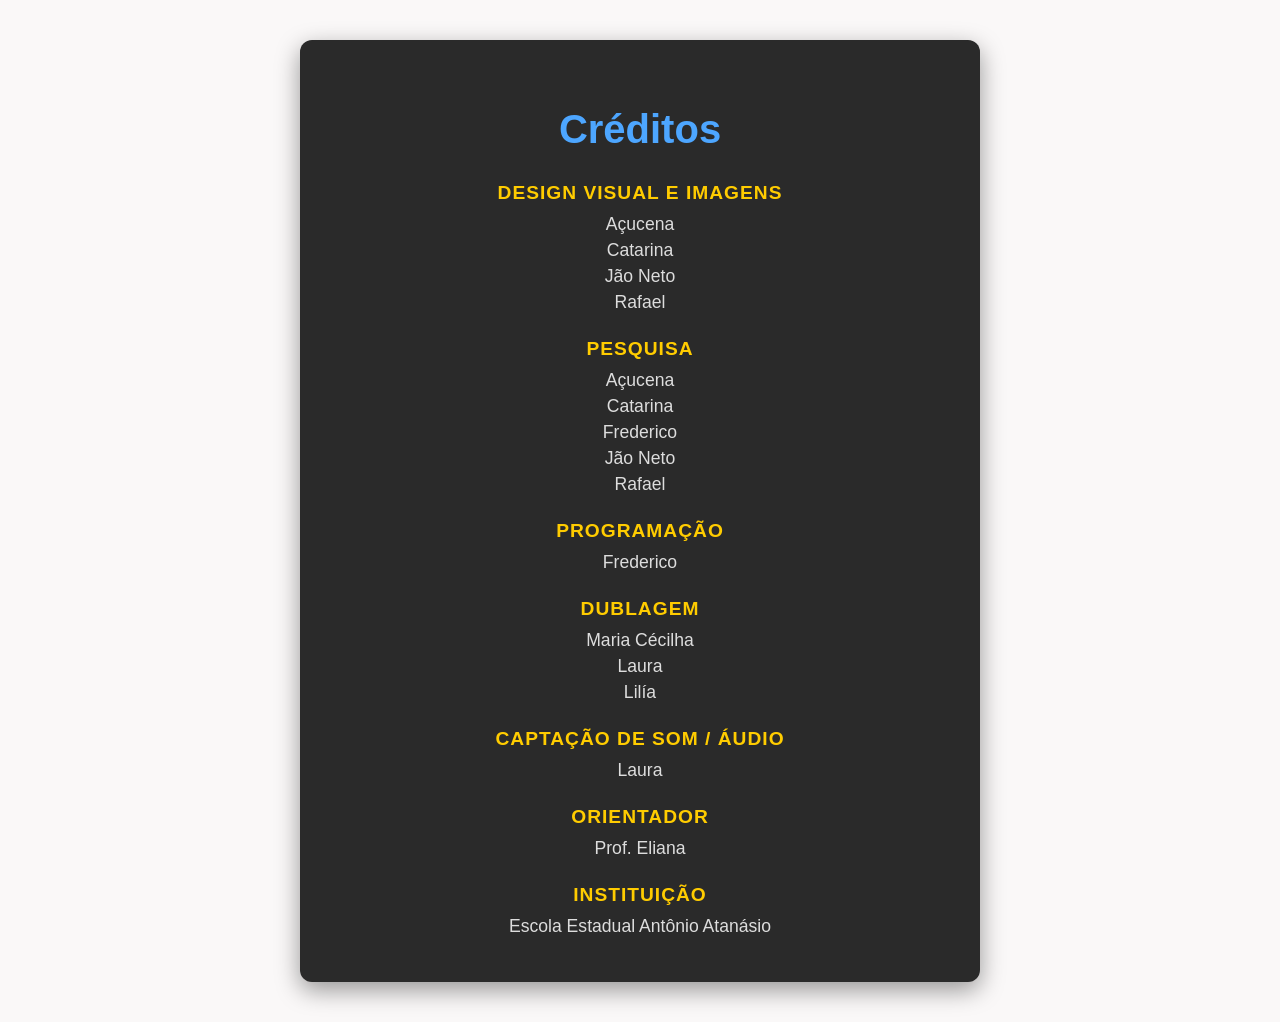
==== creditos.html @ a723da60 "correção" ====
<!DOCTYPE html>
<html lang="pt-BR">
<head>
    <meta charset="UTF-8">
    <title>Créditos</title>
    <link rel="stylesheet" href="credito.css">
</head>
<body>
    <div class="creditos-container">
        <h1>Créditos</h1>
        
        

        <h2>Design Visual e Imagens</h2>
        <ul>
            <li>Açucena</li>
            <li>Catarina</li>
            <li>Jão Neto</li>
            <li>Rafael</li>
        </ul>

        <h2>Pesquisa</h2>
        <ul>
            <li>Açucena</li>
            <li>Catarina</li>
            <li>Frederico</li>
            <li>Jão Neto</li>
            <li>Rafael</li>
        </ul>

        <h2>Programação</h2>
        <ul>
            <li>Frederico</li>
        </ul>

        <h2>Dublagem</h2>
        <ul>
            <li>Maria Cécilha</li>
            <li>Laura</li>
            <li>Lilía</li>
        </ul>

        <h2>Captação de Som / Áudio</h2>
        <ul>
            <li>Laura</li>
        </ul>

        <h2>Orientador</h2>
        <ul>
            <li>Prof. Eliana</li>
        </ul>

        <h2>Instituição</h2>
        <ul>
            <li>Escola Estadual Antônio Atanásio</li>
        </ul>
    </div>
</body>
</html>
---- credito.css ----
/* Estilo geral da página */
body {
    background-color: #faf8f8; 
    color: #000000;          
    font-family: 'Segoe UI', Tahoma, Geneva, Verdana, sans-serif;
    margin: 0;
    padding: 40px 20px;
    display: flex;
    justify-content: center; 
}


.creditos-container {
    background-color: #2a2a2a;
    padding: 40px;
    border-radius: 12px;
    max-width: 600px;
    width: 100%;
    box-shadow: 0 8px 24px rgba(0, 0, 0, 0.4);
    text-align: center;      
}


h1 {
    font-size: 2.5em;
    margin-bottom: 30px;
    color: #4da6ff;
}


h2 {
    font-size: 1.2em;
    margin-top: 25px;
    margin-bottom: 10px;
    color: #ffcc00;
    text-transform: uppercase;
    letter-spacing: 1px;
}


ul {
    list-style: none; 
    padding: 0;
    margin: 0;
}


li {
    font-size: 1.1em;
    margin-bottom: 5px;
    color: #dddddd;
}
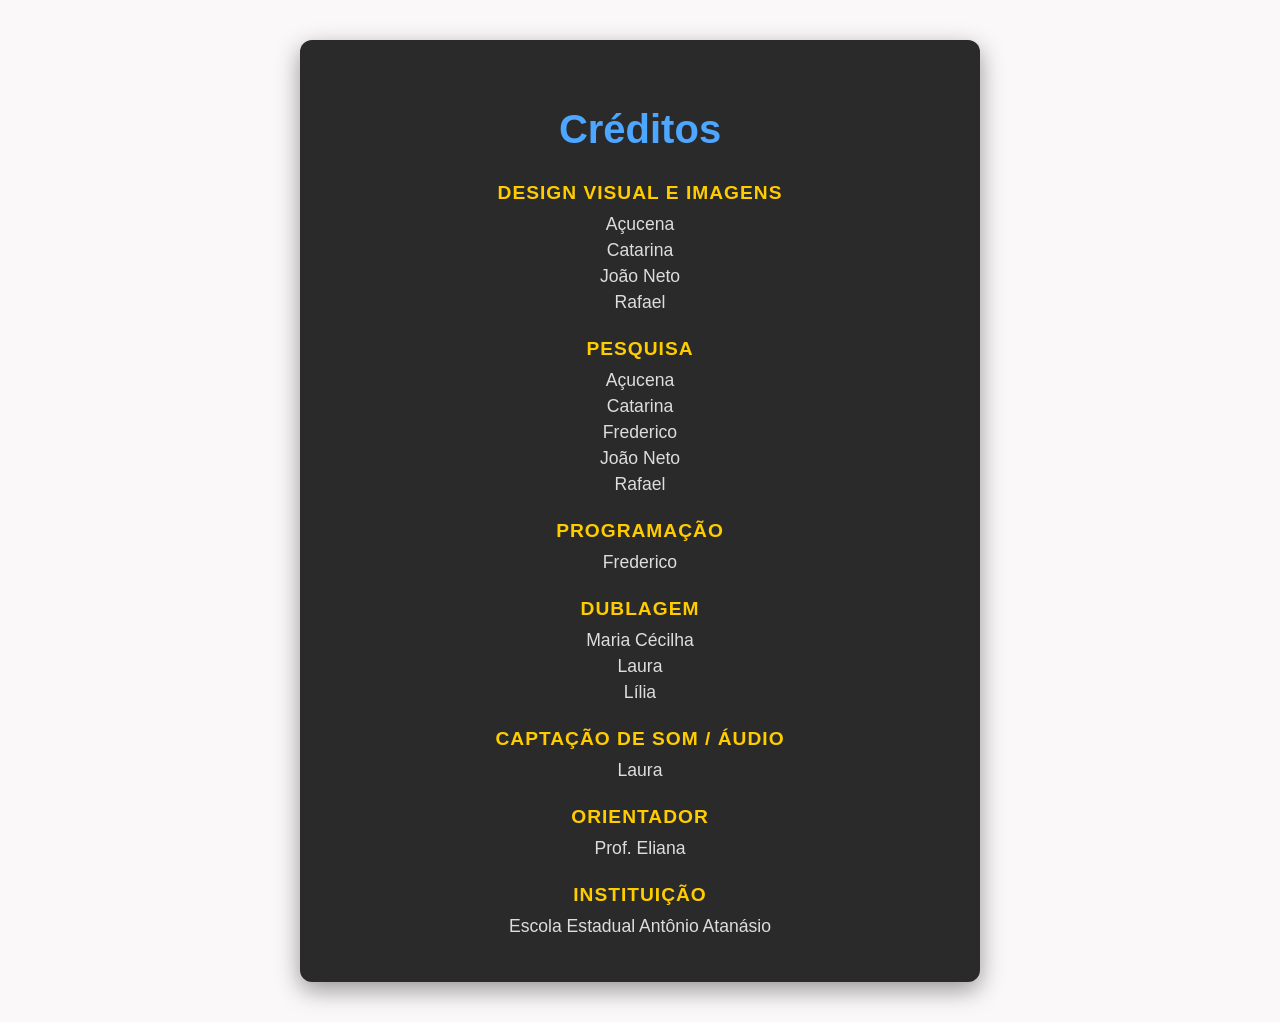
==== commit ffdb5da9: "Update creditos.html" ====
--- a/creditos.html
+++ b/creditos.html
@@ -15,7 +15,7 @@
         <ul>
             <li>Açucena</li>
             <li>Catarina</li>
-            <li>Jão Neto</li>
+            <li>João Neto</li>
             <li>Rafael</li>
         </ul>
 
@@ -24,7 +24,7 @@
             <li>Açucena</li>
             <li>Catarina</li>
             <li>Frederico</li>
-            <li>Jão Neto</li>
+            <li>João Neto</li>
             <li>Rafael</li>
         </ul>
 
@@ -37,7 +37,7 @@
         <ul>
             <li>Maria Cécilha</li>
             <li>Laura</li>
-            <li>Lilía</li>
+            <li>Lília</li>
         </ul>
 
         <h2>Captação de Som / Áudio</h2>
@@ -56,4 +56,4 @@
         </ul>
     </div>
 </body>
-</html>+</html>
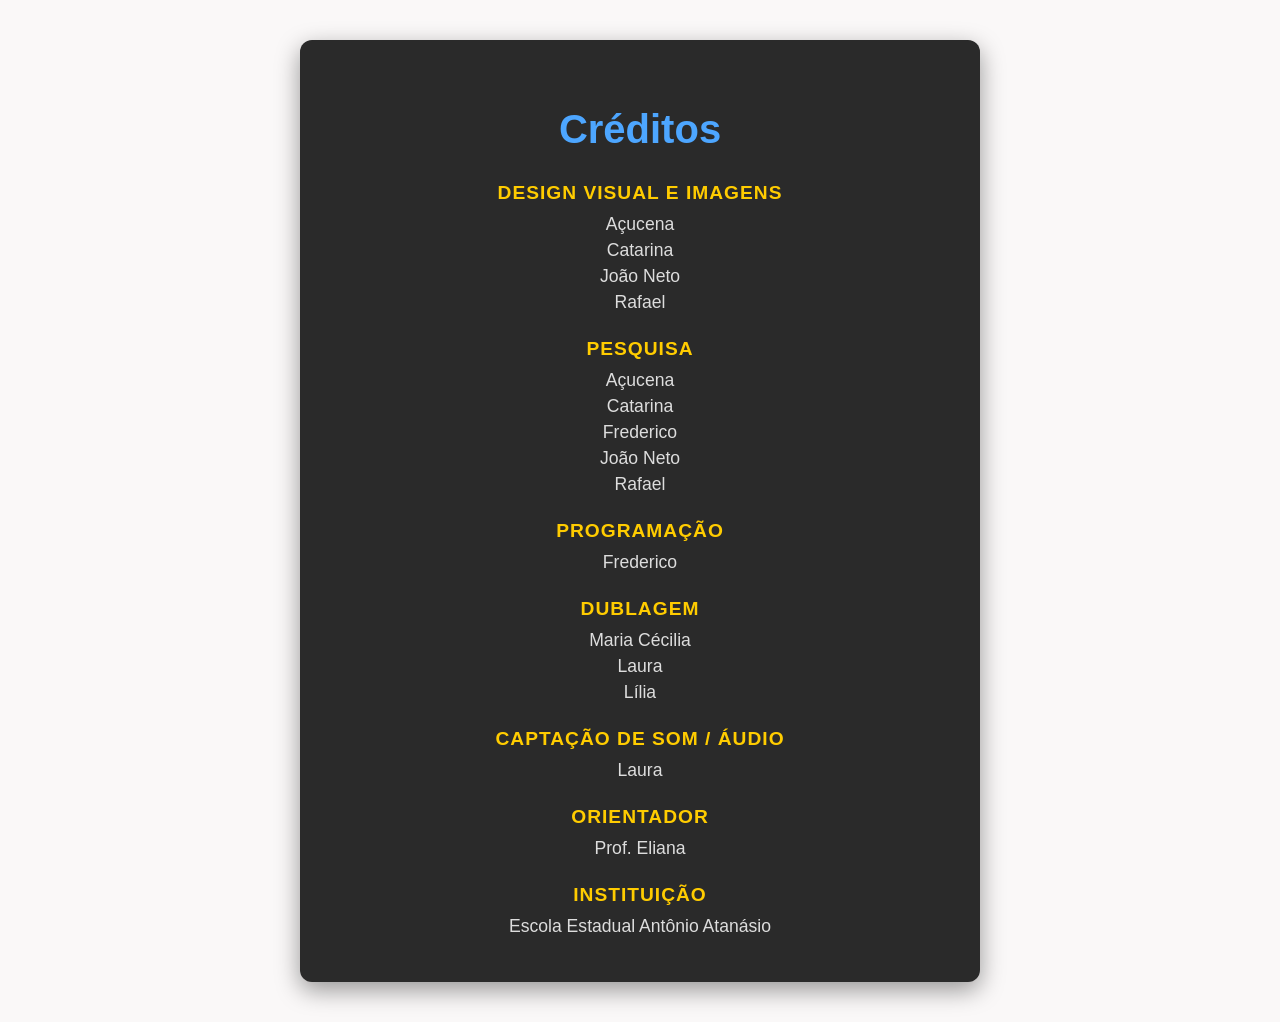
==== commit c5ffcbf3: "Update creditos.html" ====
--- a/creditos.html
+++ b/creditos.html
@@ -35,7 +35,7 @@
 
         <h2>Dublagem</h2>
         <ul>
-            <li>Maria Cécilha</li>
+            <li>Maria Cécilia</li>
             <li>Laura</li>
             <li>Lília</li>
         </ul>
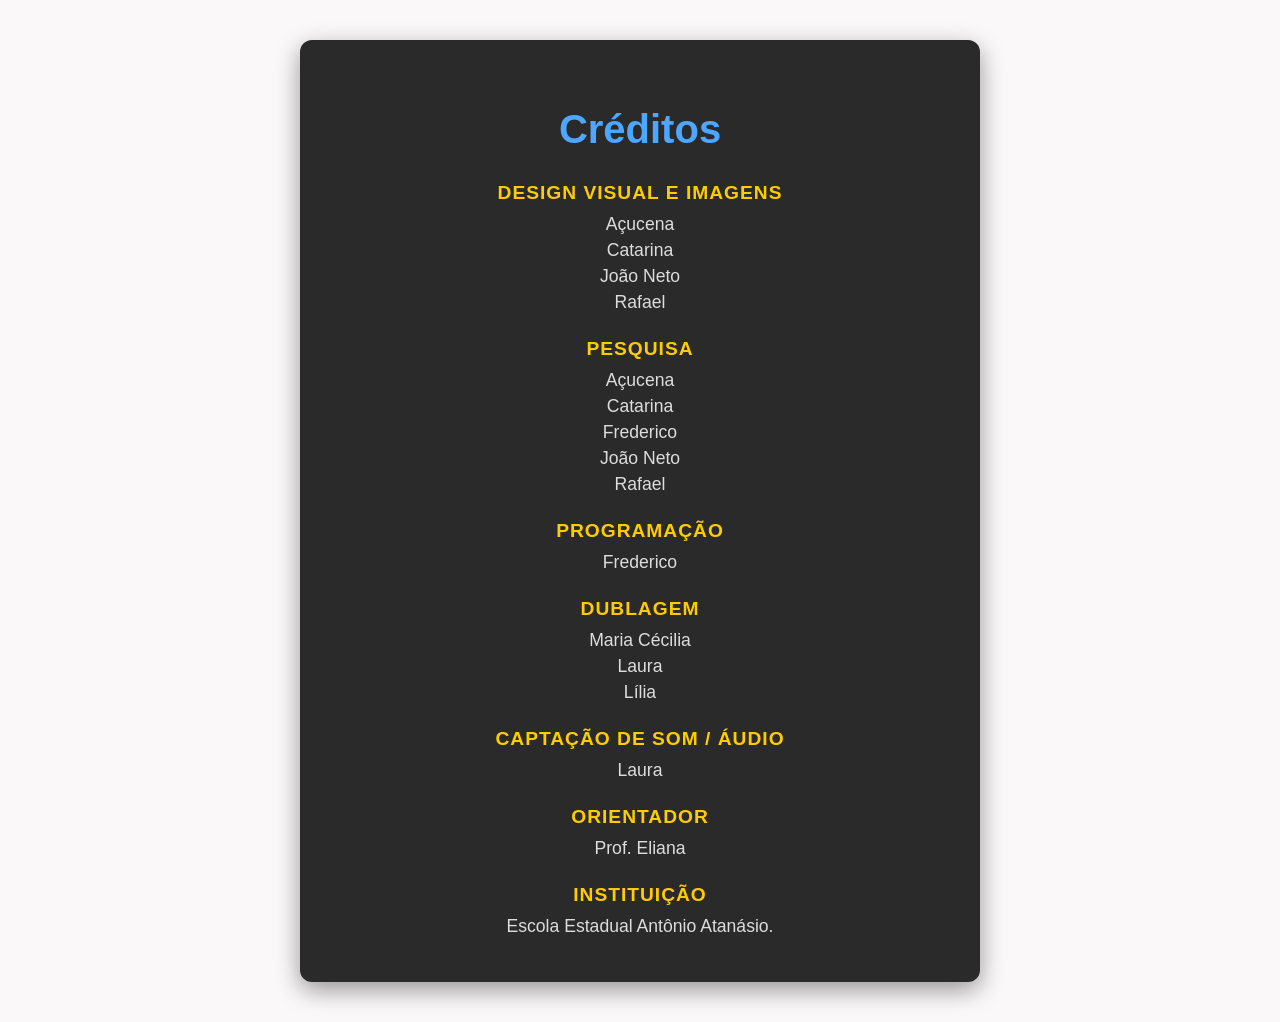
==== commit d3237f15: "Fix HTML formatting and structure in creditos.html" ====
--- a/creditos.html
+++ b/creditos.html
@@ -52,8 +52,10 @@
 
         <h2>Instituição</h2>
         <ul>
-            <li>Escola Estadual Antônio Atanásio</li>
+            <li>Escola Estadual Antônio Atanásio.</li>
         </ul>
     </div>
 </body>
 </html>
+
+
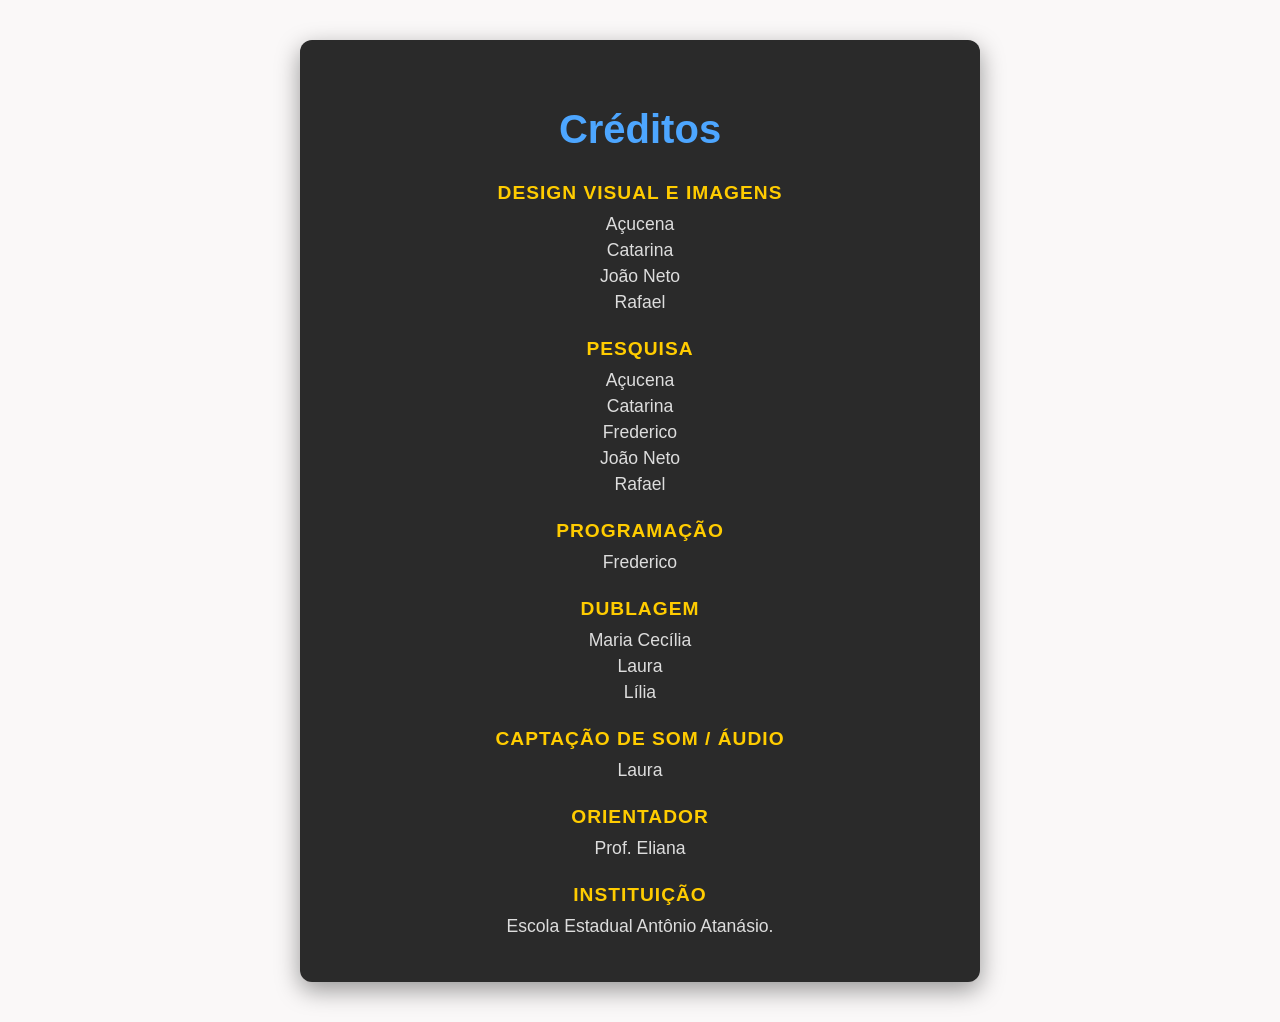
==== commit 0218c62c: "Fix HTML formatting in creditos.html" ====
--- a/creditos.html
+++ b/creditos.html
@@ -35,7 +35,7 @@
 
         <h2>Dublagem</h2>
         <ul>
-            <li>Maria Cécilia</li>
+            <li>Maria Cecília</li>
             <li>Laura</li>
             <li>Lília</li>
         </ul>
